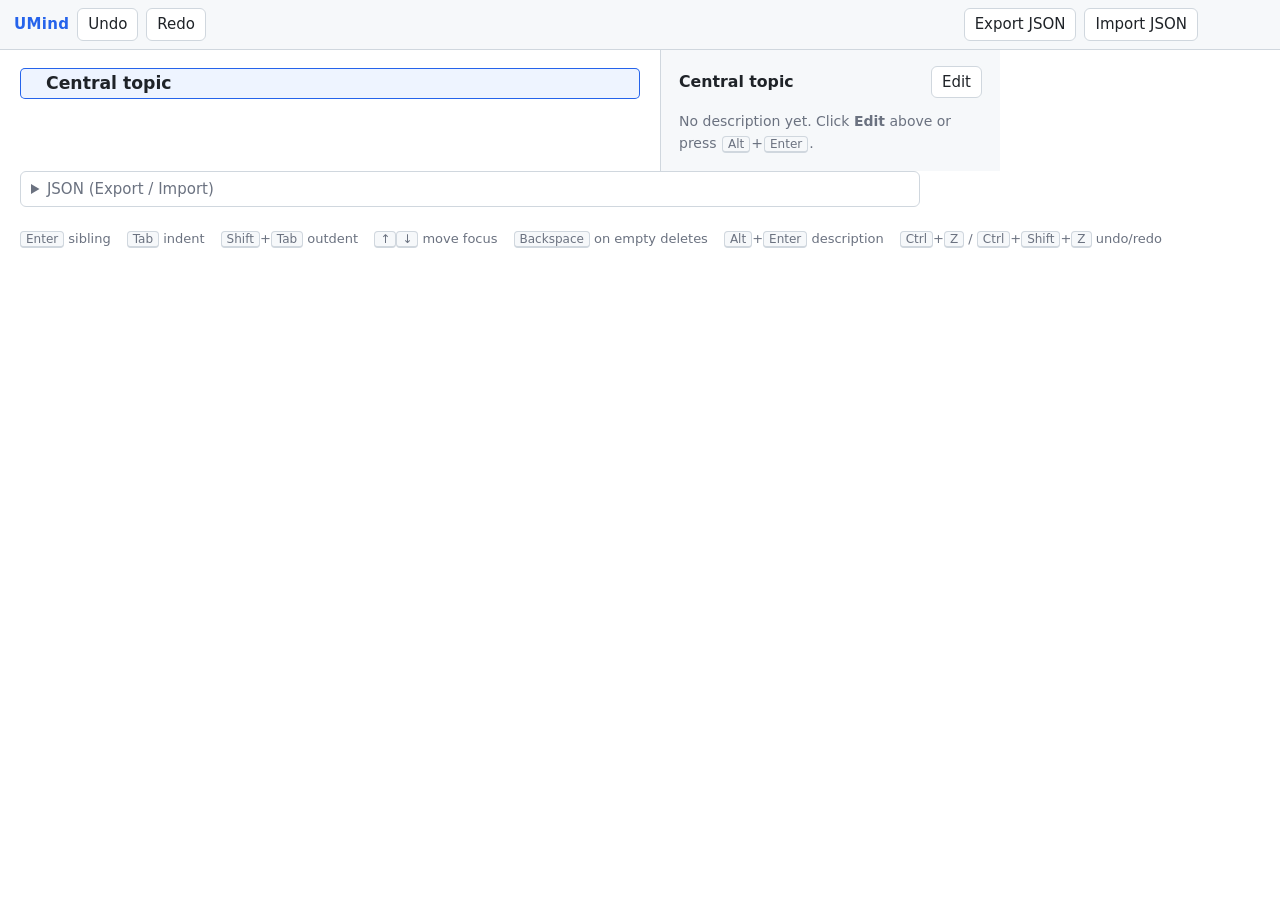
==== prototype/index.html @ ca8d3d0e "Add Phase 0 mind-map outliner prototype Vanilla-JS clickable prototype in the prototype/ helper dire" ====
<!DOCTYPE html>
<html lang="en">
<head>
  <meta charset="UTF-8">
  <meta name="viewport" content="width=device-width, initial-scale=1.0">
  <title>UMind — Mind Map Outliner</title>
  <link rel="stylesheet" href="style.css">
</head>
<body>
  <header class="toolbar">
    <strong class="brand">UMind</strong>
    <button id="btn-undo" title="Ctrl+Z">Undo</button>
    <button id="btn-redo" title="Ctrl+Shift+Z">Redo</button>
    <span class="spacer"></span>
    <button id="btn-export">Export JSON</button>
    <button id="btn-import">Import JSON</button>
    <span id="status" class="status"></span>
  </header>

  <div class="workspace">
    <main>
      <div id="outline" class="outline"></div>
    </main>

    <aside id="detail" class="detail">
      <div class="detail-head">
        <h2 id="detail-title" class="detail-title"></h2>
        <button id="detail-edit" type="button">Edit</button>
      </div>
      <div id="detail-body" class="detail-body markdown"></div>
    </aside>
  </div>

  <details class="io">
    <summary>JSON (Export / Import)</summary>
    <textarea id="json" spellcheck="false"
      placeholder="Click &quot;Export JSON&quot; to dump the current document here, or paste a document and click &quot;Import JSON&quot;."></textarea>
  </details>

  <footer class="help">
    <span><kbd>Enter</kbd> sibling</span>
    <span><kbd>Tab</kbd> indent</span>
    <span><kbd>Shift</kbd>+<kbd>Tab</kbd> outdent</span>
    <span><kbd>↑</kbd><kbd>↓</kbd> move focus</span>
    <span><kbd>Backspace</kbd> on empty deletes</span>
    <span><kbd>Alt</kbd>+<kbd>Enter</kbd> description</span>
    <span><kbd>Ctrl</kbd>+<kbd>Z</kbd> / <kbd>Ctrl</kbd>+<kbd>Shift</kbd>+<kbd>Z</kbd> undo/redo</span>
  </footer>

  <dialog id="note-dialog" class="note-dialog">
    <form method="dialog">
      <h2 class="note-heading">Description</h2>
      <p class="note-subject">for <span id="note-title"></span></p>
      <textarea id="note-text" spellcheck="true"
        placeholder="Add a longer description for this branch…"></textarea>
      <menu class="note-actions">
        <button value="cancel" class="secondary">Cancel</button>
        <button value="save" class="primary">Save</button>
      </menu>
    </form>
  </dialog>

  <script src="app.js"></script>
</body>
</html>
---- prototype/style.css ----
/* UMind — outliner styling.
   Hierarchy is conveyed purely by CSS indentation + vertical guide lines.
   No connector lines in the MVP (see assignment §2). */

:root {
  --bg: #ffffff;
  --fg: #1f2328;
  --muted: #6b7280;
  --guide: #d0d7de;
  --accent: #2563eb;
  --focus-bg: #eef4ff;
  --toolbar-bg: #f6f8fa;
  --border: #d0d7de;
}

@media (prefers-color-scheme: dark) {
  :root {
    --bg: #0d1117;
    --fg: #e6edf3;
    --muted: #8b949e;
    --guide: #30363d;
    --accent: #58a6ff;
    --focus-bg: #161b22;
    --toolbar-bg: #161b22;
    --border: #30363d;
  }
}

* { box-sizing: border-box; }

body {
  margin: 0;
  font-family: system-ui, -apple-system, "Segoe UI", Roboto, sans-serif;
  color: var(--fg);
  background: var(--bg);
  font-size: 15px;
  line-height: 1.5;
}

/* ---- Toolbar ---- */
.toolbar {
  display: flex;
  align-items: center;
  gap: 8px;
  padding: 8px 14px;
  background: var(--toolbar-bg);
  border-bottom: 1px solid var(--border);
  position: sticky;
  top: 0;
  z-index: 10;
}
.brand { color: var(--accent); letter-spacing: 0.3px; }
.spacer { flex: 1; }
.status { color: var(--muted); font-size: 13px; min-width: 60px; }

button {
  font: inherit;
  padding: 4px 10px;
  border: 1px solid var(--border);
  border-radius: 6px;
  background: var(--bg);
  color: var(--fg);
  cursor: pointer;
}
button:hover { border-color: var(--accent); }
button:active { background: var(--focus-bg); }

/* ---- Workspace: outline (left) + detail panel (right) ---- */
.workspace {
  display: flex;
  align-items: flex-start;
  gap: 0;
}
main {
  flex: 0 1 auto;         /* hug the outline so the panel sits beside the tree */
  min-width: 0;
  padding: 18px 20px 40px;
}
.outline { width: 620px; max-width: 100%; }

/* ---- Detail panel ---- */
.detail {
  flex: none;
  width: 340px;
  align-self: stretch;
  position: sticky;
  top: 49px; /* below the sticky toolbar */
  max-height: calc(100vh - 49px);
  overflow: auto;
  padding: 16px 18px;
  border-left: 1px solid var(--border);
  background: var(--toolbar-bg);
}
.detail-head {
  display: flex;
  align-items: baseline;
  justify-content: space-between;
  gap: 10px;
  margin-bottom: 12px;
}
.detail-title {
  margin: 0;
  font-size: 1.05em;
  line-height: 1.3;
  word-break: break-word;
}
.detail-body.empty { color: var(--muted); }
.detail-body .hint kbd { margin: 0 1px; }

/* Basic Markdown rendering inside the detail panel. */
.markdown { font-size: 14px; line-height: 1.6; }
.markdown > :first-child { margin-top: 0; }
.markdown > :last-child { margin-bottom: 0; }
.markdown h1,
.markdown h2,
.markdown h3 { margin: 1em 0 0.4em; line-height: 1.25; }
.markdown h1 { font-size: 1.3em; }
.markdown h2 { font-size: 1.15em; }
.markdown h3 { font-size: 1.02em; }
.markdown p { margin: 0.6em 0; }
.markdown ul,
.markdown ol { margin: 0.5em 0; padding-left: 1.4em; }
.markdown li { margin: 0.2em 0; }
.markdown a { color: var(--accent); }
.markdown code {
  font-family: ui-monospace, "SF Mono", Menlo, Consolas, monospace;
  font-size: 0.9em;
  padding: 1px 4px;
  border-radius: 4px;
  background: var(--bg);
  border: 1px solid var(--border);
}
.markdown blockquote {
  margin: 0.6em 0;
  padding: 2px 0 2px 12px;
  border-left: 3px solid var(--guide);
  color: var(--muted);
}

/* Stack the panel below the outline on narrow screens. */
@media (max-width: 760px) {
  .workspace { flex-direction: column; }
  .detail {
    width: auto;
    align-self: stretch;
    position: static;
    max-height: none;
    border-left: none;
    border-top: 1px solid var(--border);
  }
}

ul {
  list-style: none;
  margin: 0;
  padding-left: 26px;
}
/* The top-level list holds only the root node, flush to the left. */
ul.outline-root { padding-left: 0; }

/* Nested lists draw the vertical guide line that shows depth. */
li > ul {
  border-left: 1px solid var(--guide);
  margin-left: 9px;
}

li { position: relative; }

.node {
  position: relative;
  padding: 3px 6px 3px 26px;
  border-radius: 5px;
  outline: none;
  white-space: pre-wrap;
  word-break: break-word;
  min-height: 1.5em;
  cursor: text;
}

/* Bullet handle before each node. Its centre (left 8 + width 6 -> 11px) is
   shared with the collapse toggle so leaves and branches line up per level. */
.node::before {
  content: "";
  position: absolute;
  left: 8px;
  top: 0.72em;
  width: 6px;
  height: 6px;
  border-radius: 50%;
  background: var(--muted);
}

/* Collapse/expand toggle, sitting in the gutter to the left of the bullet.
   z-index lifts it above the (position:relative) node, which follows it in
   the DOM and would otherwise capture the click and start text editing. */
.toggle {
  position: absolute;
  left: 1px;      /* width 20 -> centre at 11px, matching the bullet */
  top: 2px;
  z-index: 2;
  width: 20px;
  height: 22px;
  padding: 0;
  font-size: 15px;
  line-height: 22px;
  text-align: center;
  color: var(--muted);
  background: transparent;
  border: none;
  border-radius: 4px;
  cursor: pointer;
}
.toggle:hover {
  color: var(--fg);
  background: var(--focus-bg);
}
/* A branch that carries a description tints its toggle instead of a bullet. */
.toggle.has-note { color: var(--accent); }

/* On branches with a toggle the bullet is redundant, so hide it. */
.node.has-children::before { display: none; }

/* The root ("central topic") reads as the title. */
.node.root {
  font-weight: 600;
  font-size: 1.15em;
}
.node.root::before { display: none; }

.node:focus {
  background: var(--focus-bg);
  box-shadow: inset 0 0 0 1px var(--accent);
}

/* Nodes that carry a description get an accent-filled bullet. */
.node.has-note::before {
  background: var(--accent);
  box-shadow: 0 0 0 2px var(--focus-bg);
}

/* ---- Description dialog ---- */
.note-dialog {
  width: min(560px, 92vw);
  border: 1px solid var(--border);
  border-radius: 10px;
  padding: 0;
  background: var(--bg);
  color: var(--fg);
  box-shadow: 0 12px 40px rgba(0, 0, 0, 0.35);
}
.note-dialog::backdrop {
  background: rgba(0, 0, 0, 0.45);
}
.note-dialog form {
  display: flex;
  flex-direction: column;
  gap: 10px;
  padding: 18px 20px;
}
.note-heading { margin: 0; font-size: 1.1em; }
.note-subject { margin: 0; color: var(--muted); font-size: 13px; }
.note-subject span { color: var(--fg); font-weight: 600; }
#note-text {
  width: 100%;
  min-height: 160px;
  font-family: inherit;
  font-size: 14px;
  line-height: 1.5;
  border: 1px solid var(--border);
  border-radius: 6px;
  background: var(--bg);
  color: var(--fg);
  padding: 10px;
  resize: vertical;
}
.note-actions {
  display: flex;
  justify-content: flex-end;
  gap: 8px;
  margin: 0;
  padding: 0;
}
.note-actions button.primary {
  border-color: var(--accent);
  background: var(--accent);
  color: #fff;
}
.note-actions button.primary:hover { filter: brightness(1.05); }

/* ---- JSON I/O panel ---- */
.io {
  max-width: 900px;
  margin: 0 20px 12px;
  border: 1px solid var(--border);
  border-radius: 6px;
  padding: 6px 10px;
}
.io summary { cursor: pointer; color: var(--muted); }
#json {
  width: 100%;
  height: 220px;
  margin-top: 8px;
  font-family: ui-monospace, "SF Mono", Menlo, Consolas, monospace;
  font-size: 13px;
  border: 1px solid var(--border);
  border-radius: 6px;
  background: var(--bg);
  color: var(--fg);
  padding: 8px;
  resize: vertical;
}

/* ---- Help footer ---- */
.help {
  display: flex;
  flex-wrap: wrap;
  gap: 6px 16px;
  padding: 10px 20px 24px;
  color: var(--muted);
  font-size: 13px;
}
kbd {
  font-family: inherit;
  border: 1px solid var(--border);
  border-bottom-width: 2px;
  border-radius: 4px;
  padding: 0 5px;
  background: var(--toolbar-bg);
  font-size: 12px;
}
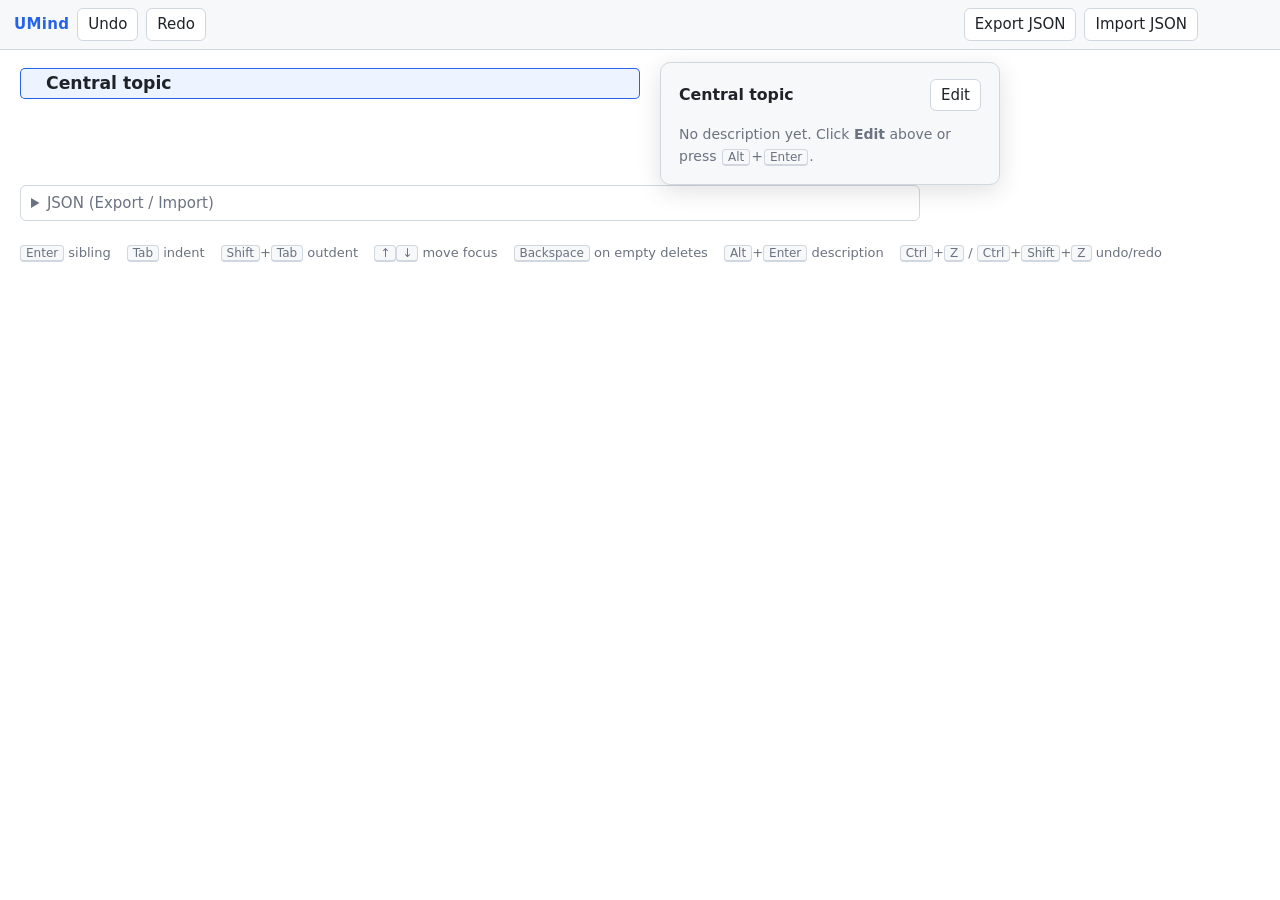
==== commit 8e50957b: "Add Ctrl+Enter to save the description dialog The description editor now saves and closes on Ctrl/Cm" ====
--- a/prototype/index.html
+++ b/prototype/index.html
@@ -54,6 +54,7 @@
       <textarea id="note-text" spellcheck="true"
         placeholder="Add a longer description for this branch…"></textarea>
       <menu class="note-actions">
+        <span class="note-hint"><kbd>Ctrl</kbd>+<kbd>Enter</kbd> to save · <kbd>Esc</kbd> to cancel</span>
         <button value="cancel" class="secondary">Cancel</button>
         <button value="save" class="primary">Save</button>
       </menu>
--- a/prototype/style.css
+++ b/prototype/style.css
@@ -78,18 +78,23 @@
 }
 .outline { width: 620px; max-width: 100%; }
 
-/* ---- Detail panel ---- */
+/* ---- Detail panel (floating, pinned to the top of the viewport) ---- */
 .detail {
   flex: none;
   width: 340px;
-  align-self: stretch;
+  /* Height follows the content, not the (tall) column, so the sticky offset
+     has room to work and the panel stays pinned while the outline scrolls. */
+  align-self: flex-start;
   position: sticky;
-  top: 49px; /* below the sticky toolbar */
-  max-height: calc(100vh - 49px);
+  top: 61px; /* toolbar height + a small gap so it reads as floating */
+  max-height: calc(100vh - 73px);
   overflow: auto;
+  margin: 12px 12px 0 0;
   padding: 16px 18px;
-  border-left: 1px solid var(--border);
+  border: 1px solid var(--border);
+  border-radius: 10px;
   background: var(--toolbar-bg);
+  box-shadow: 0 6px 24px rgba(0, 0, 0, 0.12);
 }
 .detail-head {
   display: flex;
@@ -137,7 +142,7 @@
   color: var(--muted);
 }
 
-/* Stack the panel below the outline on narrow screens. */
+/* Stack the panel below the outline on narrow screens (no longer floating). */
 @media (max-width: 760px) {
   .workspace { flex-direction: column; }
   .detail {
@@ -145,8 +150,8 @@
     align-self: stretch;
     position: static;
     max-height: none;
-    border-left: none;
-    border-top: 1px solid var(--border);
+    margin: 0 12px 16px;
+    box-shadow: none;
   }
 }
 
@@ -275,11 +280,18 @@
 }
 .note-actions {
   display: flex;
+  align-items: center;
   justify-content: flex-end;
   gap: 8px;
   margin: 0;
   padding: 0;
 }
+.note-hint {
+  margin-right: auto;
+  color: var(--muted);
+  font-size: 12px;
+}
+.note-hint kbd { margin: 0 1px; }
 .note-actions button.primary {
   border-color: var(--accent);
   background: var(--accent);
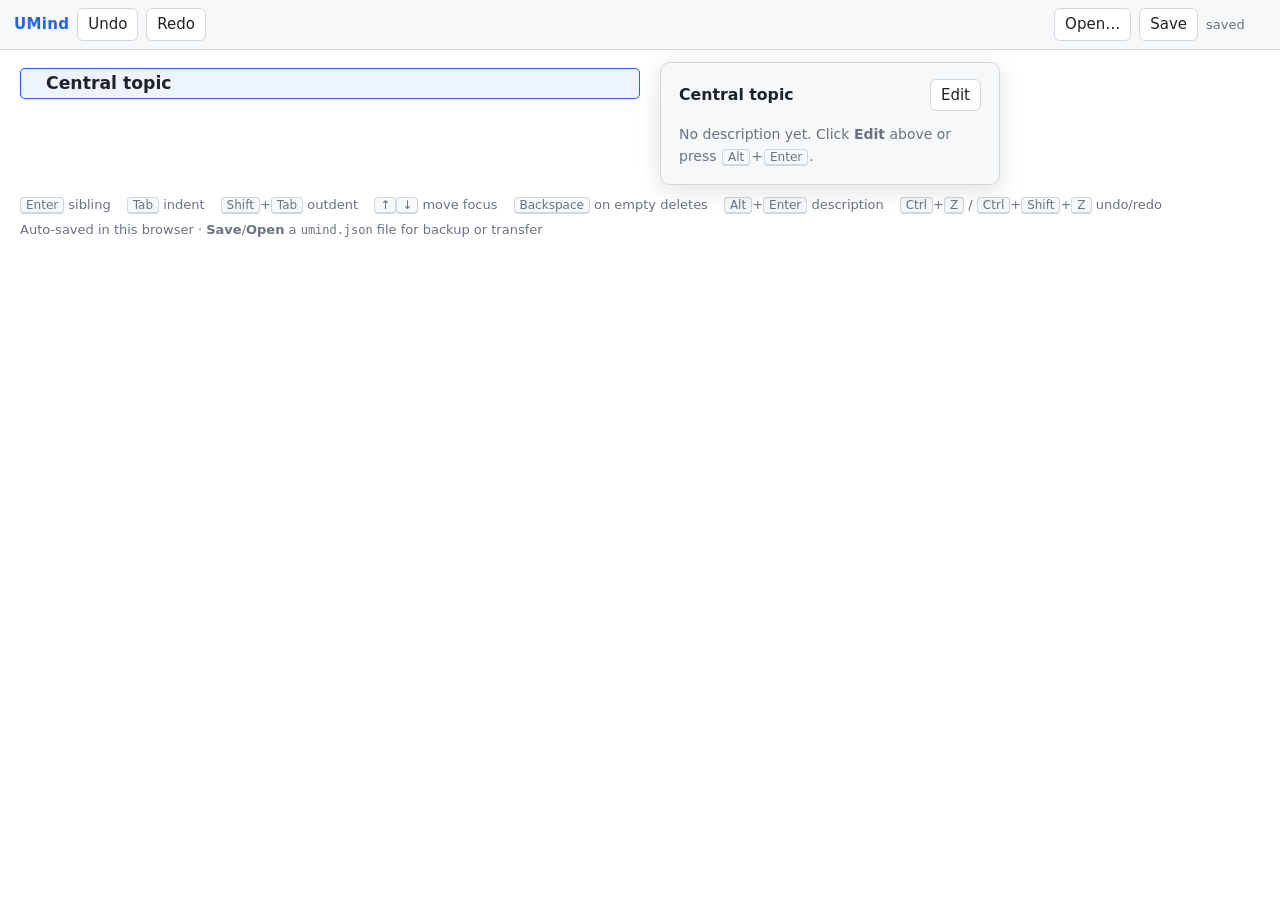
==== commit a4d01af3: "Replace clipboard save with localStorage autosave + file Open/Save Persist the document automaticall" ====
--- a/prototype/index.html
+++ b/prototype/index.html
@@ -12,9 +12,9 @@
     <button id="btn-undo" title="Ctrl+Z">Undo</button>
     <button id="btn-redo" title="Ctrl+Shift+Z">Redo</button>
     <span class="spacer"></span>
-    <button id="btn-export">Export JSON</button>
-    <button id="btn-import">Import JSON</button>
-    <span id="status" class="status"></span>
+    <button id="btn-open" title="Open a umind.json file">Open…</button>
+    <button id="btn-save" title="Save a umind.json file (backup / transfer)">Save</button>
+    <span id="status" class="status" title="Auto-saved to your browser">saved</span>
   </header>
 
   <div class="workspace">
@@ -31,11 +31,7 @@
     </aside>
   </div>
 
-  <details class="io">
-    <summary>JSON (Export / Import)</summary>
-    <textarea id="json" spellcheck="false"
-      placeholder="Click &quot;Export JSON&quot; to dump the current document here, or paste a document and click &quot;Import JSON&quot;."></textarea>
-  </details>
+  <input type="file" id="file-input" accept=".json,application/json" hidden>
 
   <footer class="help">
     <span><kbd>Enter</kbd> sibling</span>
@@ -45,6 +41,7 @@
     <span><kbd>Backspace</kbd> on empty deletes</span>
     <span><kbd>Alt</kbd>+<kbd>Enter</kbd> description</span>
     <span><kbd>Ctrl</kbd>+<kbd>Z</kbd> / <kbd>Ctrl</kbd>+<kbd>Shift</kbd>+<kbd>Z</kbd> undo/redo</span>
+    <span class="persist-note">Auto-saved in this browser · <strong>Save</strong>/<strong>Open</strong> a <code>umind.json</code> file for backup or transfer</span>
   </footer>
 
   <dialog id="note-dialog" class="note-dialog">
--- a/prototype/style.css
+++ b/prototype/style.css
@@ -299,29 +299,6 @@
 }
 .note-actions button.primary:hover { filter: brightness(1.05); }
 
-/* ---- JSON I/O panel ---- */
-.io {
-  max-width: 900px;
-  margin: 0 20px 12px;
-  border: 1px solid var(--border);
-  border-radius: 6px;
-  padding: 6px 10px;
-}
-.io summary { cursor: pointer; color: var(--muted); }
-#json {
-  width: 100%;
-  height: 220px;
-  margin-top: 8px;
-  font-family: ui-monospace, "SF Mono", Menlo, Consolas, monospace;
-  font-size: 13px;
-  border: 1px solid var(--border);
-  border-radius: 6px;
-  background: var(--bg);
-  color: var(--fg);
-  padding: 8px;
-  resize: vertical;
-}
-
 /* ---- Help footer ---- */
 .help {
   display: flex;
@@ -340,3 +317,8 @@
   background: var(--toolbar-bg);
   font-size: 12px;
 }
+.persist-note { flex-basis: 100%; }
+.persist-note code {
+  font-family: ui-monospace, "SF Mono", Menlo, Consolas, monospace;
+  font-size: 0.92em;
+}
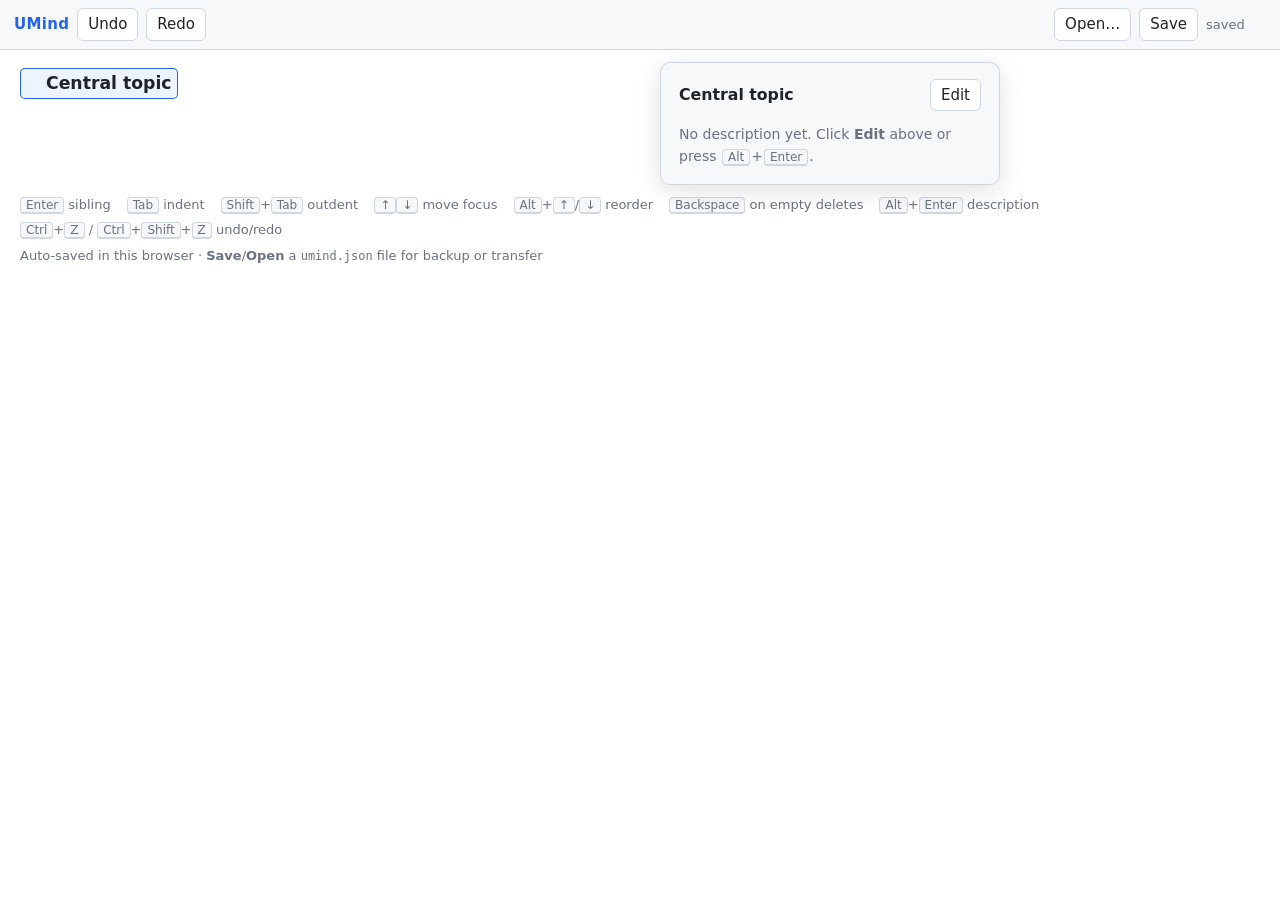
==== commit ee8a1a0d: "Reorder siblings with Alt+Up / Alt+Down Add moveSibling(): Alt+ArrowUp/ArrowDown swaps the focused n" ====
--- a/prototype/index.html
+++ b/prototype/index.html
@@ -38,6 +38,7 @@
     <span><kbd>Tab</kbd> indent</span>
     <span><kbd>Shift</kbd>+<kbd>Tab</kbd> outdent</span>
     <span><kbd>↑</kbd><kbd>↓</kbd> move focus</span>
+    <span><kbd>Alt</kbd>+<kbd>↑</kbd>/<kbd>↓</kbd> reorder</span>
     <span><kbd>Backspace</kbd> on empty deletes</span>
     <span><kbd>Alt</kbd>+<kbd>Enter</kbd> description</span>
     <span><kbd>Ctrl</kbd>+<kbd>Z</kbd> / <kbd>Ctrl</kbd>+<kbd>Shift</kbd>+<kbd>Z</kbd> undo/redo</span>
--- a/prototype/style.css
+++ b/prototype/style.css
@@ -171,8 +171,17 @@
 
 li { position: relative; }
 
+/* Node text + its description marker on one line. The node shrinks to its
+   text so the marker sits right after it (not at the far right edge). */
+.row {
+  display: flex;
+  align-items: baseline;
+}
+
 .node {
   position: relative;
+  flex: 0 1 auto;
+  min-width: 0;
   padding: 3px 6px 3px 26px;
   border-radius: 5px;
   outline: none;
@@ -219,8 +228,6 @@
   color: var(--fg);
   background: var(--focus-bg);
 }
-/* A branch that carries a description tints its toggle instead of a bullet. */
-.toggle.has-note { color: var(--accent); }
 
 /* On branches with a toggle the bullet is redundant, so hide it. */
 .node.has-children::before { display: none; }
@@ -237,11 +244,20 @@
   box-shadow: inset 0 0 0 1px var(--accent);
 }
 
-/* Nodes that carry a description get an accent-filled bullet. */
-.node.has-note::before {
-  background: var(--accent);
-  box-shadow: 0 0 0 2px var(--focus-bg);
-}
+/* Description marker: a separate, non-editable element beside the node text
+   (kept out of the contenteditable so editing never displaces it). The glyph
+   is emitted in text presentation by the JS, so `color` can darken it — the
+   colour emoji is too light to read on a highlighted row. */
+.note-mark {
+  flex: none;
+  margin-left: 12px;
+  color: var(--fg);
+  opacity: 0.85;
+  font-size: 0.95em;
+  cursor: pointer;
+  user-select: none;
+}
+.note-mark:hover { opacity: 1; }
 
 /* ---- Description dialog ---- */
 .note-dialog {
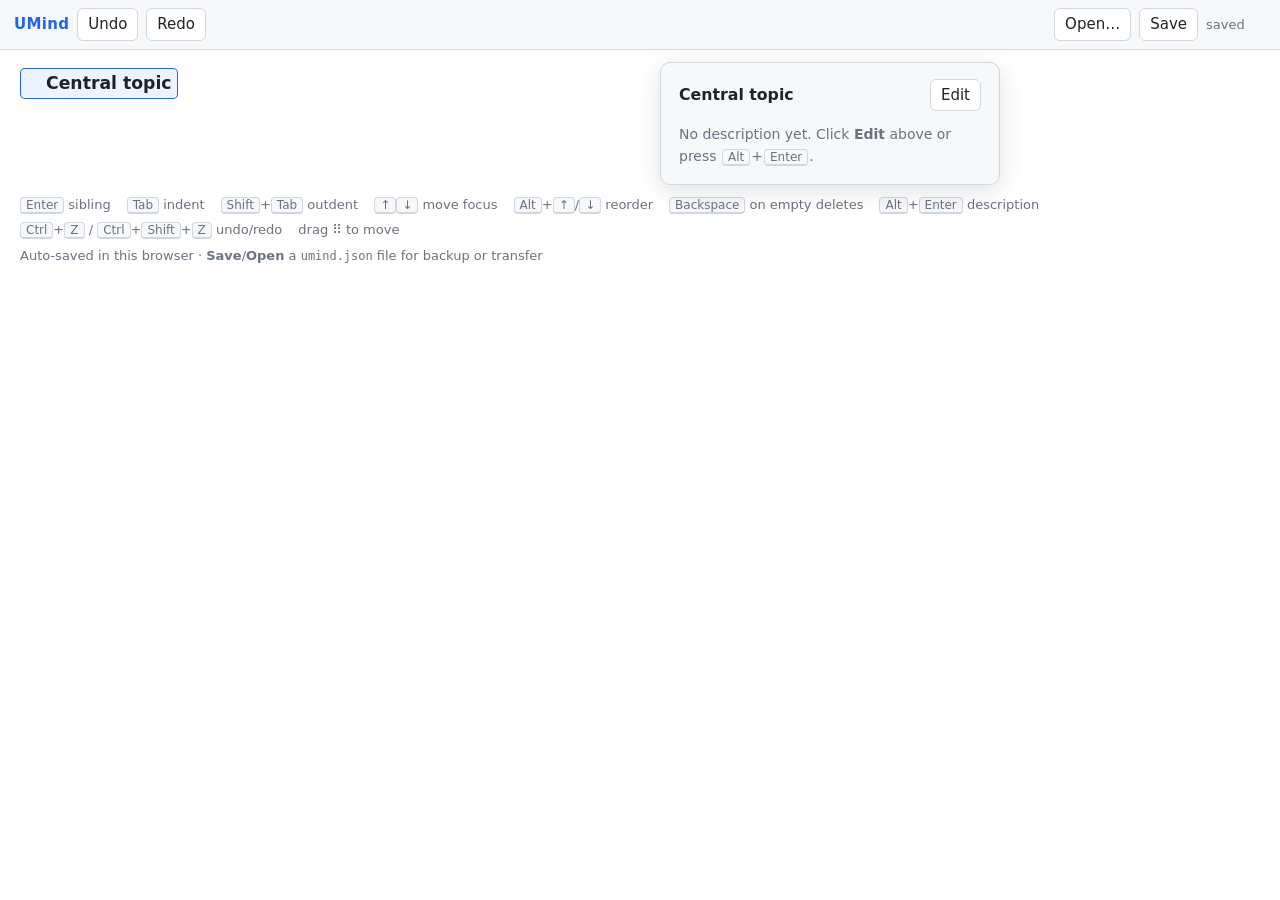
==== commit 54d1721e: "Add drag-and-drop reordering / re-parenting Drag a node by its gutter grip and drop it before/after " ====
--- a/prototype/index.html
+++ b/prototype/index.html
@@ -42,6 +42,7 @@
     <span><kbd>Backspace</kbd> on empty deletes</span>
     <span><kbd>Alt</kbd>+<kbd>Enter</kbd> description</span>
     <span><kbd>Ctrl</kbd>+<kbd>Z</kbd> / <kbd>Ctrl</kbd>+<kbd>Shift</kbd>+<kbd>Z</kbd> undo/redo</span>
+    <span>drag <span aria-hidden="true">⠿</span> to move</span>
     <span class="persist-note">Auto-saved in this browser · <strong>Save</strong>/<strong>Open</strong> a <code>umind.json</code> file for backup or transfer</span>
   </footer>
 
--- a/prototype/style.css
+++ b/prototype/style.css
@@ -174,6 +174,7 @@
 /* Node text + its description marker on one line. The node shrinks to its
    text so the marker sits right after it (not at the far right edge). */
 .row {
+  position: relative;
   display: flex;
   align-items: baseline;
 }
@@ -259,6 +260,45 @@
 }
 .note-mark:hover { opacity: 1; }
 
+/* ---- Drag and drop (optional; remove together with the JS DnD block) ---- */
+.drag-grip {
+  position: absolute;
+  left: -18px;
+  top: 3px;
+  width: 16px;
+  height: 20px;
+  display: flex;
+  align-items: center;
+  justify-content: center;
+  font-size: 13px;
+  line-height: 1;
+  color: var(--muted);
+  cursor: grab;
+  opacity: 0;
+  user-select: none;
+}
+li:hover > .row > .drag-grip { opacity: 0.6; }
+.drag-grip:hover { opacity: 1; }
+.drag-grip:active { cursor: grabbing; }
+.row.dragging { opacity: 0.45; }
+
+/* Drop indicator: an accent line above (before) or below (after) the row. */
+.row.drop-before::before,
+.row.drop-after::after {
+  content: "";
+  position: absolute;
+  left: 26px;
+  right: 6px;
+  height: 2px;
+  background: var(--accent);
+  border-radius: 1px;
+  pointer-events: none;
+}
+.row.drop-before::before { top: -1px; }
+.row.drop-after::after { bottom: -1px; }
+/* "after" an expanded branch means "first child": indent the line to show it. */
+.row.drop-after.drop-into::after { left: 52px; }
+
 /* ---- Description dialog ---- */
 .note-dialog {
   width: min(560px, 92vw);
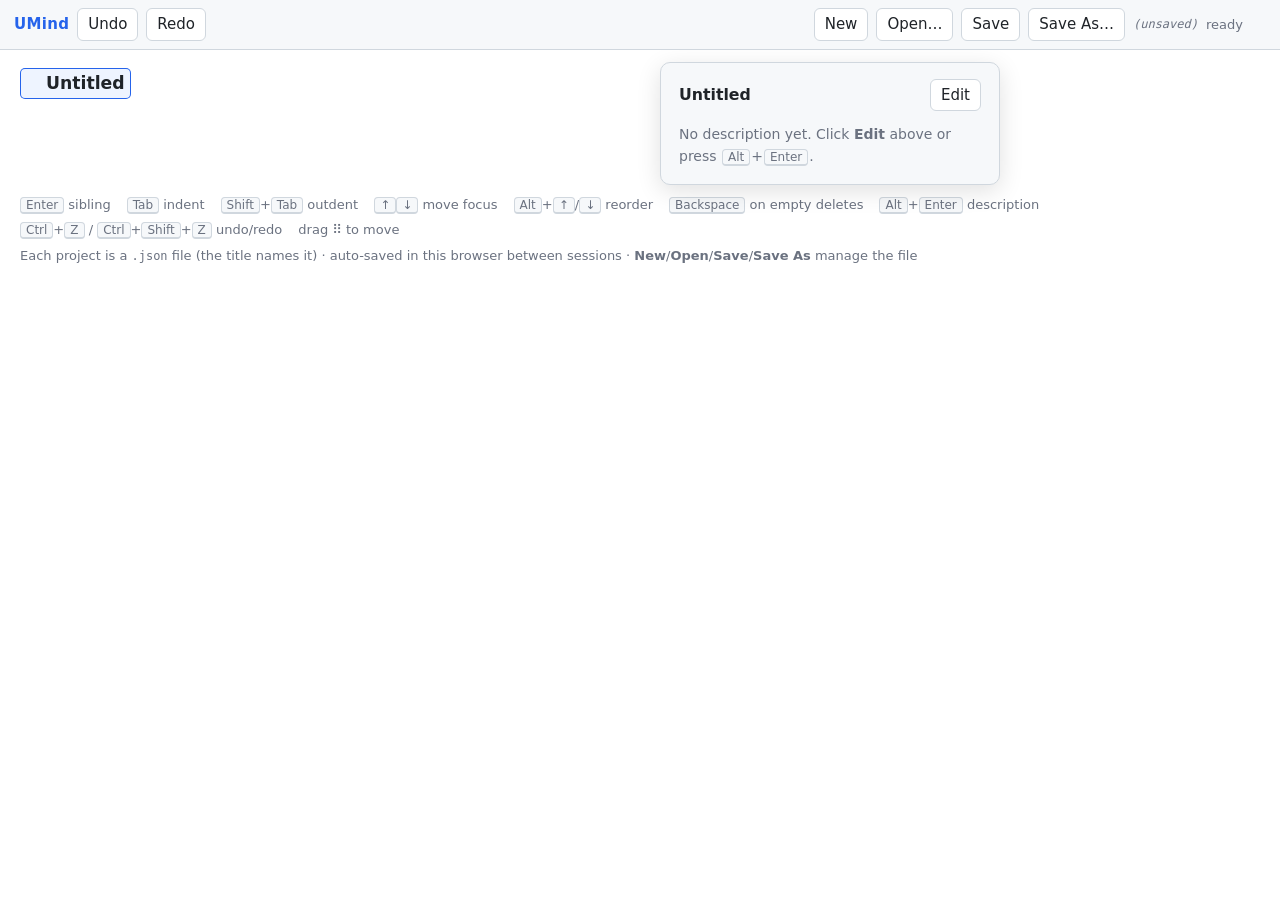
==== commit 1acb6fcd: "Add file-as-project management (New/Open/Save/Save As) The file name is the unique project key (curr" ====
--- a/prototype/index.html
+++ b/prototype/index.html
@@ -12,8 +12,11 @@
     <button id="btn-undo" title="Ctrl+Z">Undo</button>
     <button id="btn-redo" title="Ctrl+Shift+Z">Redo</button>
     <span class="spacer"></span>
-    <button id="btn-open" title="Open a umind.json file">Open…</button>
-    <button id="btn-save" title="Save a umind.json file (backup / transfer)">Save</button>
+    <button id="btn-new" title="Start a new document">New</button>
+    <button id="btn-open" title="Open a project file">Open…</button>
+    <button id="btn-save" title="Save to the current file">Save</button>
+    <button id="btn-saveas" title="Save to a new file (named after the title)">Save As…</button>
+    <span id="file-name" class="file-name" title="Current project file">(unsaved)</span>
     <span id="status" class="status" title="Auto-saved to your browser">saved</span>
   </header>
 
@@ -43,8 +46,21 @@
     <span><kbd>Alt</kbd>+<kbd>Enter</kbd> description</span>
     <span><kbd>Ctrl</kbd>+<kbd>Z</kbd> / <kbd>Ctrl</kbd>+<kbd>Shift</kbd>+<kbd>Z</kbd> undo/redo</span>
     <span>drag <span aria-hidden="true">⠿</span> to move</span>
-    <span class="persist-note">Auto-saved in this browser · <strong>Save</strong>/<strong>Open</strong> a <code>umind.json</code> file for backup or transfer</span>
+    <span class="persist-note">Each project is a <code>.json</code> file (the title names it) · auto-saved in this browser between sessions · <strong>New</strong>/<strong>Open</strong>/<strong>Save</strong>/<strong>Save&nbsp;As</strong> manage the file</span>
   </footer>
+
+  <dialog id="name-dialog" class="note-dialog">
+    <form method="dialog">
+      <h2 class="note-heading">Save project as</h2>
+      <input id="name-input" class="name-input" type="text" spellcheck="false"
+        autocomplete="off" placeholder="filename.json">
+      <menu class="note-actions">
+        <span class="note-hint">The file name is the project's key</span>
+        <button type="button" id="name-cancel" class="secondary">Cancel</button>
+        <button value="ok" class="primary">Save</button>
+      </menu>
+    </form>
+  </dialog>
 
   <dialog id="note-dialog" class="note-dialog">
     <form method="dialog">
--- a/prototype/style.css
+++ b/prototype/style.css
@@ -52,6 +52,16 @@
 .brand { color: var(--accent); letter-spacing: 0.3px; }
 .spacer { flex: 1; }
 .status { color: var(--muted); font-size: 13px; min-width: 60px; }
+.file-name {
+  font-family: ui-monospace, "SF Mono", Menlo, Consolas, monospace;
+  font-size: 12px;
+  color: var(--fg);
+  max-width: 220px;
+  overflow: hidden;
+  text-overflow: ellipsis;
+  white-space: nowrap;
+}
+.file-name.unbound { color: var(--muted); font-style: italic; }
 
 button {
   font: inherit;
@@ -321,6 +331,16 @@
 .note-heading { margin: 0; font-size: 1.1em; }
 .note-subject { margin: 0; color: var(--muted); font-size: 13px; }
 .note-subject span { color: var(--fg); font-weight: 600; }
+.name-input {
+  width: 100%;
+  font-family: ui-monospace, "SF Mono", Menlo, Consolas, monospace;
+  font-size: 14px;
+  border: 1px solid var(--border);
+  border-radius: 6px;
+  background: var(--bg);
+  color: var(--fg);
+  padding: 8px 10px;
+}
 #note-text {
   width: 100%;
   min-height: 160px;
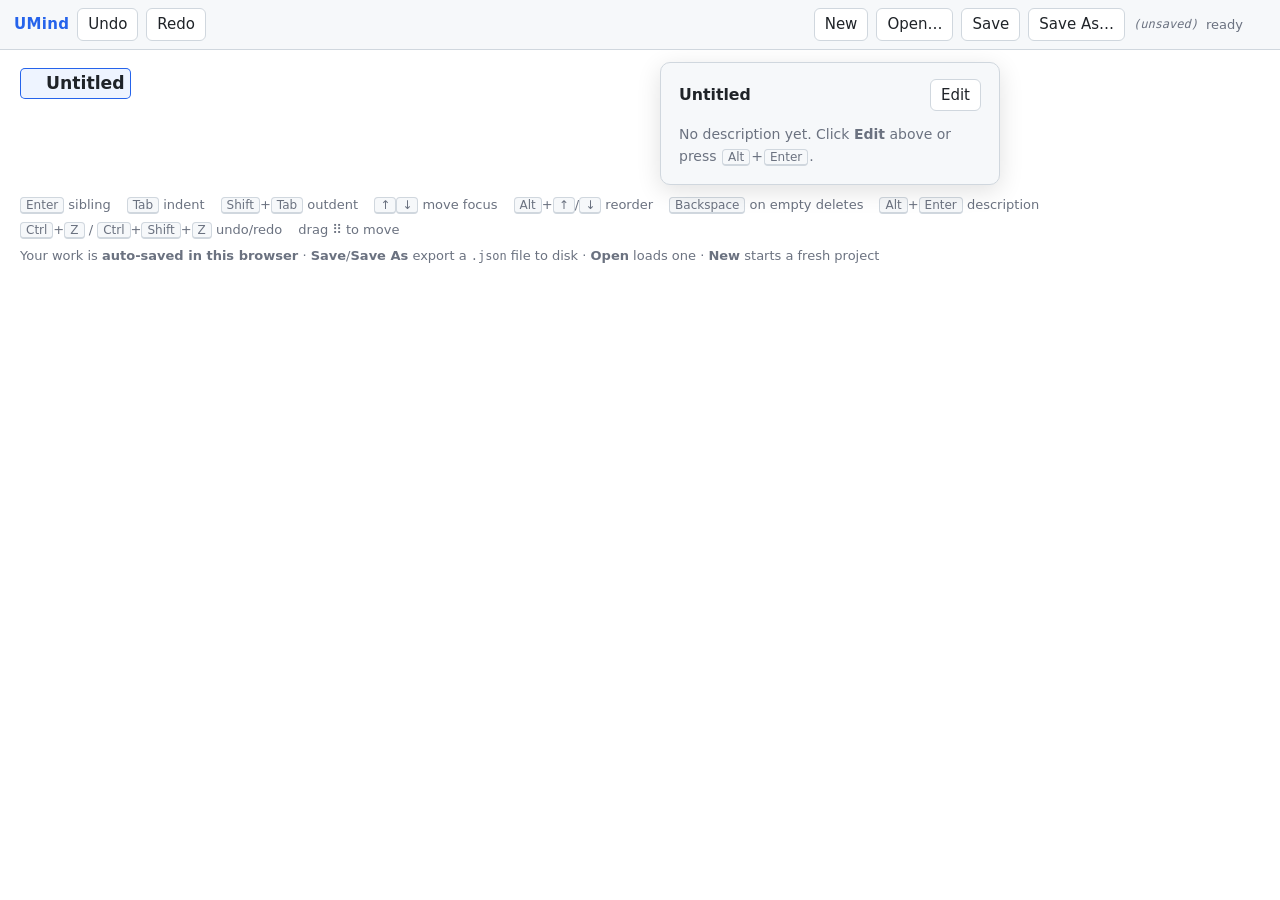
==== commit d3a49efd: "Doc/wording: reflect markdown.js and the browser-storage model CLAUDE.md: describe the Markdown rend" ====
--- a/prototype/index.html
+++ b/prototype/index.html
@@ -12,11 +12,11 @@
     <button id="btn-undo" title="Ctrl+Z">Undo</button>
     <button id="btn-redo" title="Ctrl+Shift+Z">Redo</button>
     <span class="spacer"></span>
-    <button id="btn-new" title="Start a new document">New</button>
-    <button id="btn-open" title="Open a project file">Open…</button>
-    <button id="btn-save" title="Save to the current file">Save</button>
-    <button id="btn-saveas" title="Save to a new file (named after the title)">Save As…</button>
-    <span id="file-name" class="file-name" title="Current project file">(unsaved)</span>
+    <button id="btn-new" title="Start a new project (auto-saved in the browser)">New</button>
+    <button id="btn-open" title="Open a .json project file">Open…</button>
+    <button id="btn-save" title="Export the project to its .json file">Save</button>
+    <button id="btn-saveas" title="Name the project and export a .json file">Save As…</button>
+    <span id="file-name" class="file-name" title="Current project (auto-saved in the browser)">(unsaved)</span>
     <span id="status" class="status" title="Auto-saved to your browser">saved</span>
   </header>
 
@@ -46,7 +46,7 @@
     <span><kbd>Alt</kbd>+<kbd>Enter</kbd> description</span>
     <span><kbd>Ctrl</kbd>+<kbd>Z</kbd> / <kbd>Ctrl</kbd>+<kbd>Shift</kbd>+<kbd>Z</kbd> undo/redo</span>
     <span>drag <span aria-hidden="true">⠿</span> to move</span>
-    <span class="persist-note">Each project is a <code>.json</code> file (the title names it) · auto-saved in this browser between sessions · <strong>New</strong>/<strong>Open</strong>/<strong>Save</strong>/<strong>Save&nbsp;As</strong> manage the file</span>
+    <span class="persist-note">Your work is <strong>auto-saved in this browser</strong> · <strong>Save</strong>/<strong>Save&nbsp;As</strong> export a <code>.json</code> file to disk · <strong>Open</strong> loads one · <strong>New</strong> starts a fresh project</span>
   </footer>
 
   <dialog id="name-dialog" class="note-dialog">
@@ -76,6 +76,7 @@
     </form>
   </dialog>
 
+  <script src="markdown.js"></script>
   <script src="app.js"></script>
 </body>
 </html>
